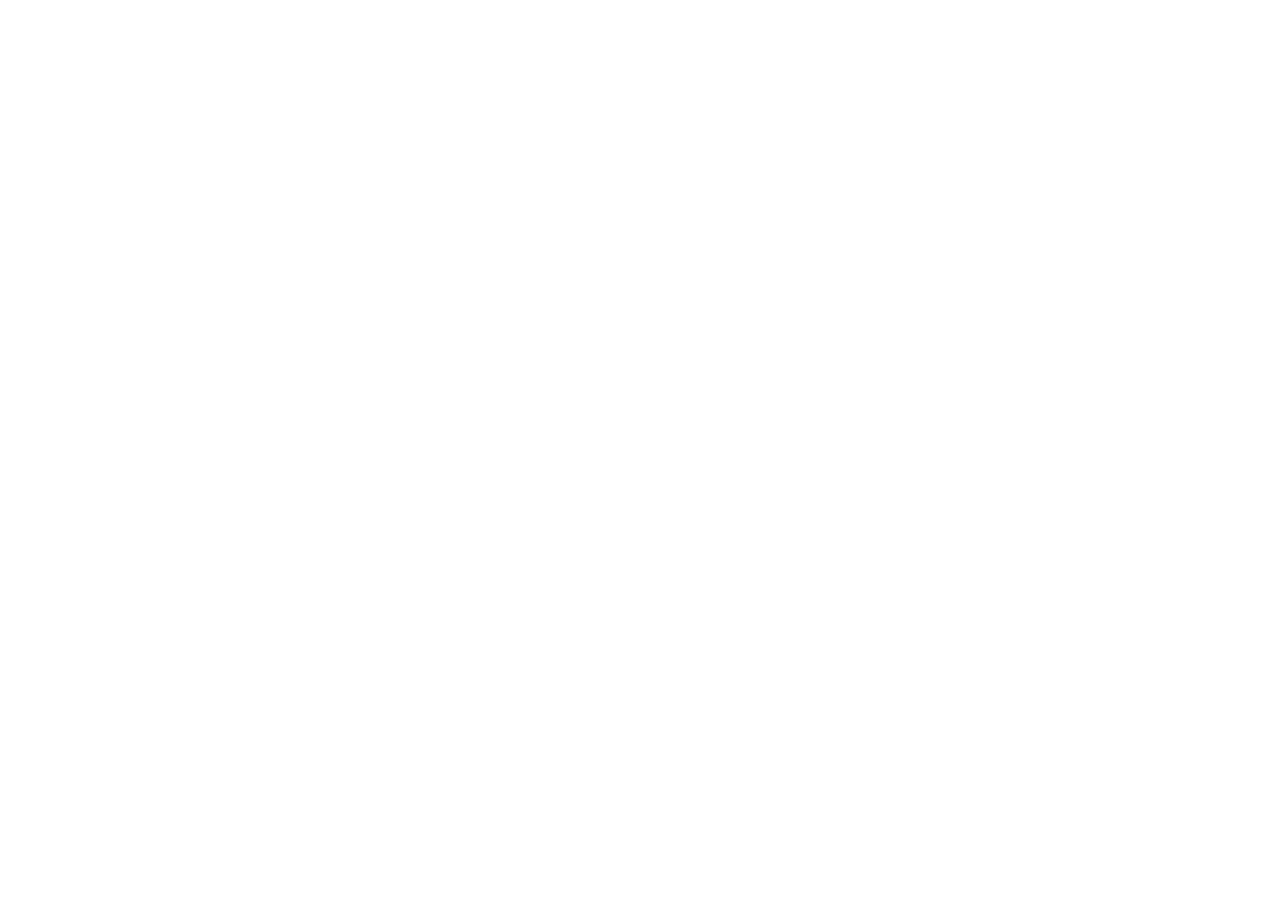
==== index.html @ 85a44deb "Added portfolio base files" ====
<!DOCTYPE html>
<html lang="en">
<head>
    <meta charset="UTF-8">
    <meta name="viewport" content="width=device-width, initial-scale=1.0">
    <link rel="shortcut icon" href="src/images/favicon.ico" type="image/x-icon">
    <title>Aref Abou Hamdan</title>
</head>
<body>
    
</body>
</html>
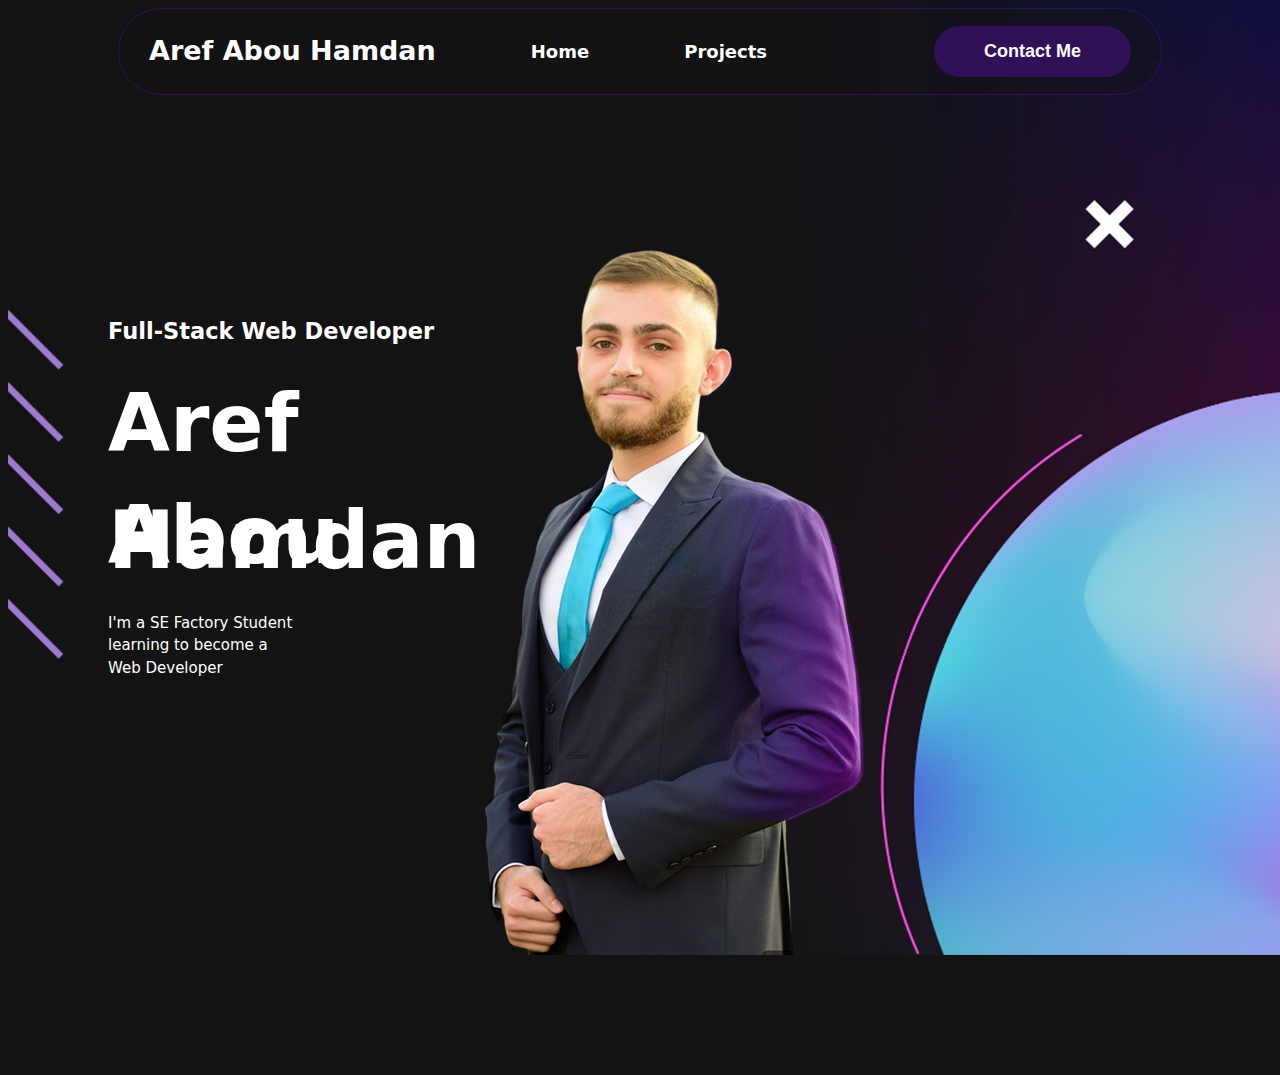
==== commit 9f42c7cd: "Finished the first screen of the landing page" ====
--- a/index.html
+++ b/index.html
@@ -1,12 +1,39 @@
 <!DOCTYPE html>
 <html lang="en">
-<head>
-    <meta charset="UTF-8">
-    <meta name="viewport" content="width=device-width, initial-scale=1.0">
-    <link rel="shortcut icon" href="src/images/favicon.ico" type="image/x-icon">
+  <head>
+    <meta charset="UTF-8" />
+    <meta name="viewport" content="width=device-width, initial-scale=1.0" />
+    <link
+      rel="shortcut icon"
+      href="src/images/favicon.ico"
+      type="image/x-icon"
+    />
+    <link rel="stylesheet" href="src/styles/index.css" />
     <title>Aref Abou Hamdan</title>
-</head>
-<body>
-    
-</body>
-</html>+  </head>
+  <body>
+    <div class="nav-bar">
+      <h2>Aref Abou Hamdan</h2>
+      <p><a>Home</a></p>
+      <p><a>Projects</a></p>
+      <button>Contact Me</button>
+    </div>
+    <div class="main">
+      <img id="background" src="src/images/main-bg.png" />
+      <div class="hero">
+        <h2>Full-Stack Web Developer</h2>
+        <h1>Aref</h1>
+        <h1>Abou Hamdan</h1>
+        <div class="divider"></div>
+        <p>
+          I'm a SE Factory Student<br />
+          learning to become a <br />
+          Web Developer
+        </p>
+      </div>
+      <div class="my-img">
+        <img id="my-img" src="src/images/my-image.png" />
+      </div>
+    </div>
+  </body>
+</html>
--- a/src/styles/index.css
+++ b/src/styles/index.css
@@ -0,0 +1,65 @@
+html {
+  font-size: 62.5%;
+  overflow-x: hidden;
+}
+body {
+  color: #fff;
+  background-color: #131313;
+  font-size: 1.5rem;
+  line-height: 1.5;
+  font-family: system-ui, -apple-system, BlinkMacSystemFont, "Segoe UI", Roboto,
+    Oxygen, Ubuntu, Cantarell, "Open Sans", "Helvetica Neue", sans-serif;
+}
+
+.nav-bar {
+  font-size: 1.8rem;
+  font-weight: bold;
+  margin: 0 11rem;
+  padding: 0 3rem;
+  display: flex;
+  align-items: center;
+  gap: 9.5rem;
+  background-color: #13131360;
+  border: solid 1px #301158;
+  border-radius: 5rem;
+}
+.nav-bar button {
+  font-weight: bold;
+  margin-left: auto;
+  font-size: 1.8rem;
+  padding: 1.5rem 5rem;
+  border-radius: 3rem;
+  border: none;
+  color: #fff;
+  background-color: #301158;
+}
+#background {
+  position: absolute;
+  margin-top: -10rem;
+  z-index: -1;
+}
+
+.main {
+  display: grid;
+  grid-template-columns: repeat(2, 1fr);
+}
+
+.main h1 {
+  font-size: 8rem;
+  line-height: 0.5rem;
+}
+.hero {
+  display: flex;
+  flex-direction: column;
+  height: 80rem;
+  justify-content: center;
+  margin-left: 10rem;
+}
+#my-img {
+  position: absolute;
+  top: -0.5rem;
+  right: 1rem;
+}
+
+
+
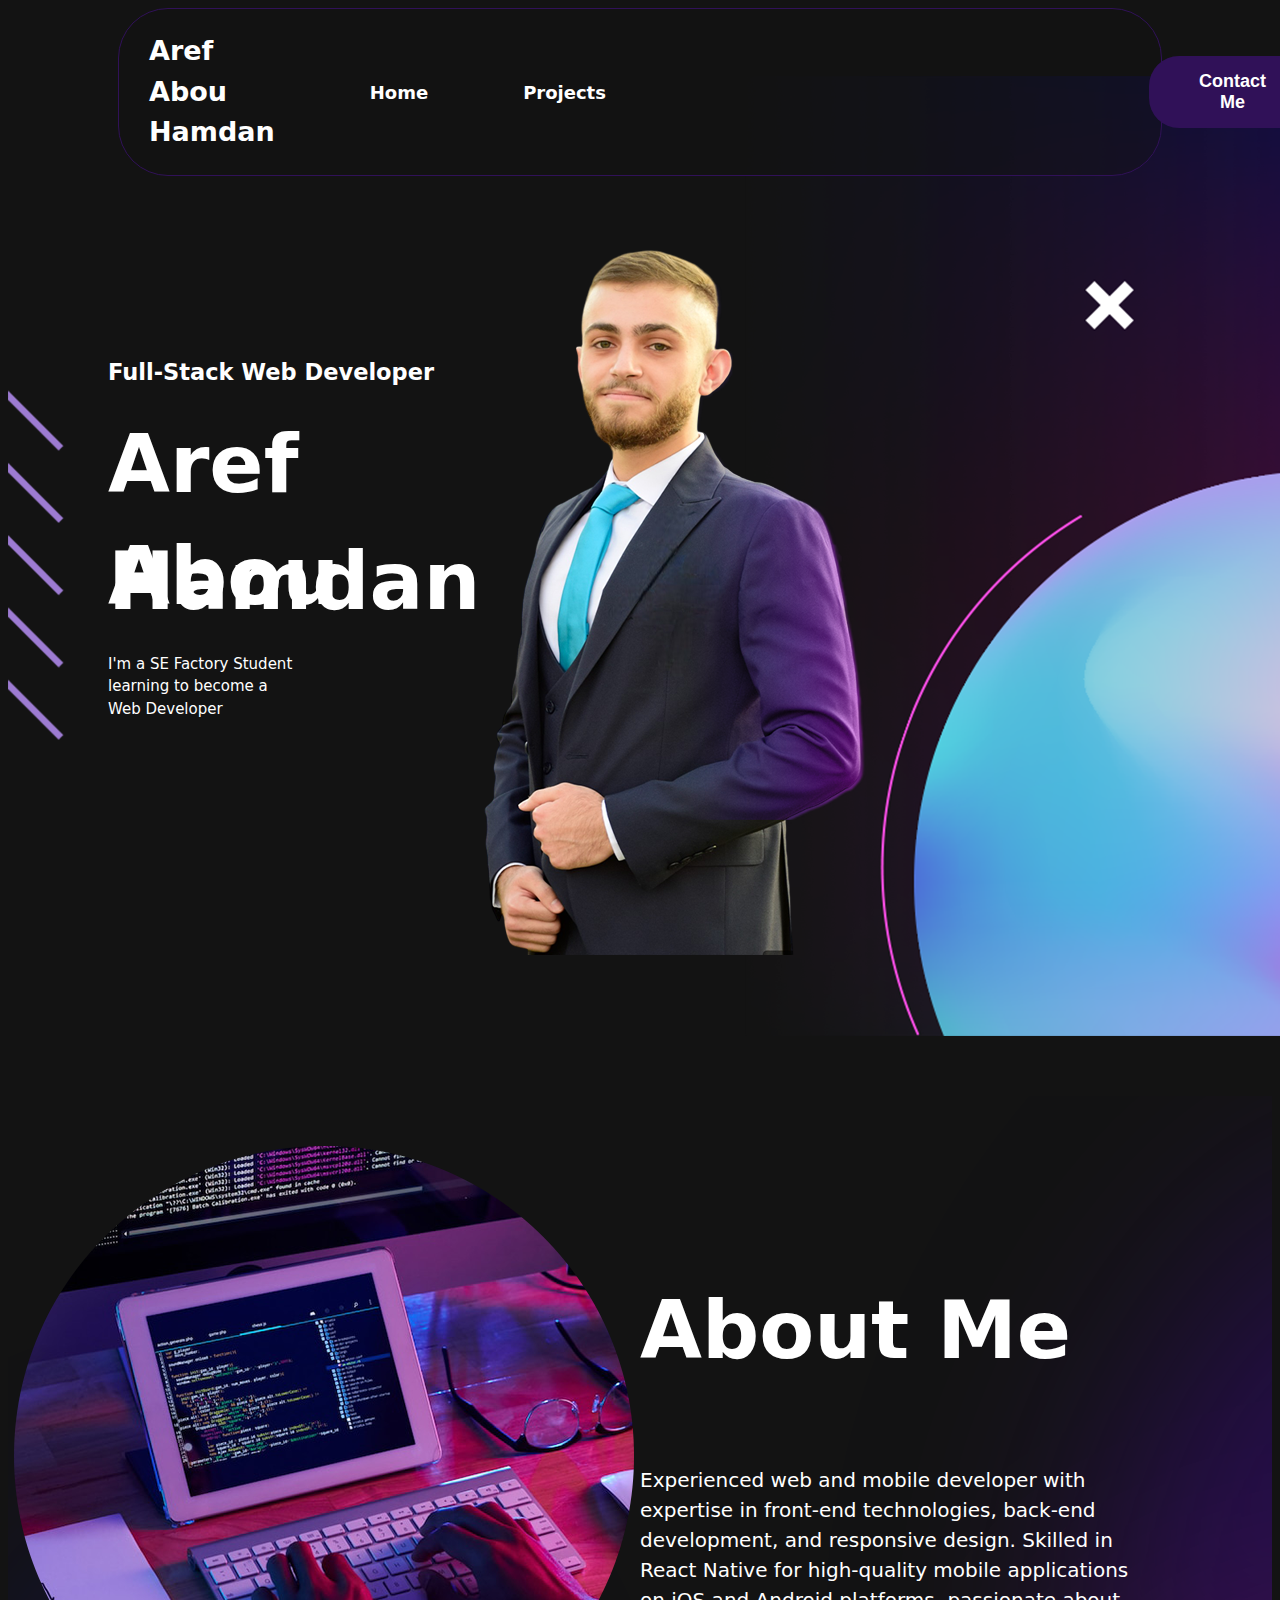
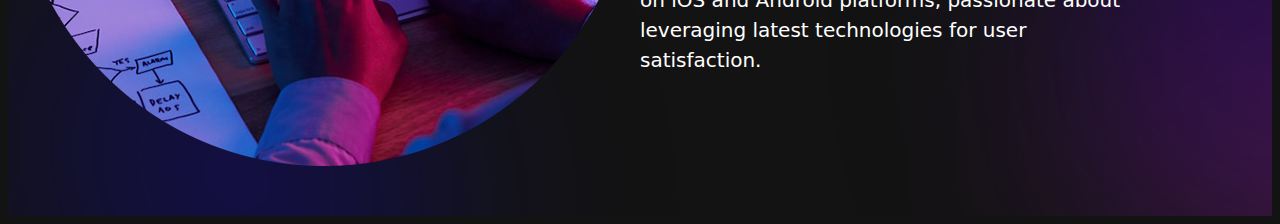
==== commit 52a277b9: "Finished the home page" ====
--- a/index.html
+++ b/index.html
@@ -14,9 +14,9 @@
   <body>
     <div class="nav-bar">
       <h2>Aref Abou Hamdan</h2>
-      <p><a>Home</a></p>
-      <p><a>Projects</a></p>
-      <button>Contact Me</button>
+      <a href="#">Home</a>
+      <a href="src/pages/projects.html">Projects</a>
+      <a href="src/pages/contact-me.html"><button>Contact Me</button></a>
     </div>
     <div class="main">
       <img id="background" src="src/images/main-bg.png" />
@@ -35,5 +35,14 @@
         <img id="my-img" src="src/images/my-image.png" />
       </div>
     </div>
+    <div class="about">
+      <div class="work-img"><img src="src/images/programmer.png" /></div>
+      <div class="about-me">
+        <h1>About Me</h1>
+        <p>
+            Experienced web and mobile developer with expertise in front-end technologies, back-end development, and responsive design. Skilled in React Native for high-quality mobile applications on iOS and Android platforms, passionate about leveraging latest technologies for user satisfaction.
+        </p>
+      </div>
+    </div>
   </body>
 </html>
--- a/src/styles/index.css
+++ b/src/styles/index.css
@@ -10,7 +10,6 @@
   font-family: system-ui, -apple-system, BlinkMacSystemFont, "Segoe UI", Roboto,
     Oxygen, Ubuntu, Cantarell, "Open Sans", "Helvetica Neue", sans-serif;
 }
-
 .nav-bar {
   font-size: 1.8rem;
   font-weight: bold;
@@ -23,9 +22,13 @@
   border: solid 1px #301158;
   border-radius: 5rem;
 }
+.nav-bar a {
+  color: #fff;
+  text-decoration: none;
+}
 .nav-bar button {
   font-weight: bold;
-  margin-left: auto;
+  margin-left: 35vw;
   font-size: 1.8rem;
   padding: 1.5rem 5rem;
   border-radius: 3rem;
@@ -33,17 +36,19 @@
   color: #fff;
   background-color: #301158;
 }
+.nav-bar button:hover {
+    cursor: pointer;
+}
 #background {
   position: absolute;
   margin-top: -10rem;
   z-index: -1;
 }
-
 .main {
   display: grid;
   grid-template-columns: repeat(2, 1fr);
+  margin-bottom: 20rem;
 }
-
 .main h1 {
   font-size: 8rem;
   line-height: 0.5rem;
@@ -51,7 +56,7 @@
 .hero {
   display: flex;
   flex-direction: column;
-  height: 80rem;
+  height: 80vh;
   justify-content: center;
   margin-left: 10rem;
 }
@@ -59,7 +64,29 @@
   position: absolute;
   top: -0.5rem;
   right: 1rem;
+  z-index: -1;
 }
-
-
-
+.about {
+  display: grid;
+  grid-template-columns: repeat(2, 1fr);
+  background-image: url(../images/about-bg.png);
+  background-position: center;
+  height: 80vh;
+}
+.work-img {
+  display: flex;
+  justify-content: center;
+  align-items: center;
+}
+.about-me {
+  display: flex;
+  flex-direction: column;
+  justify-content: center;
+}
+.about-me h1 {
+  font-size: 8rem;
+}
+.about-me p {
+  width: 50rem;
+  font-size: 2rem;
+}
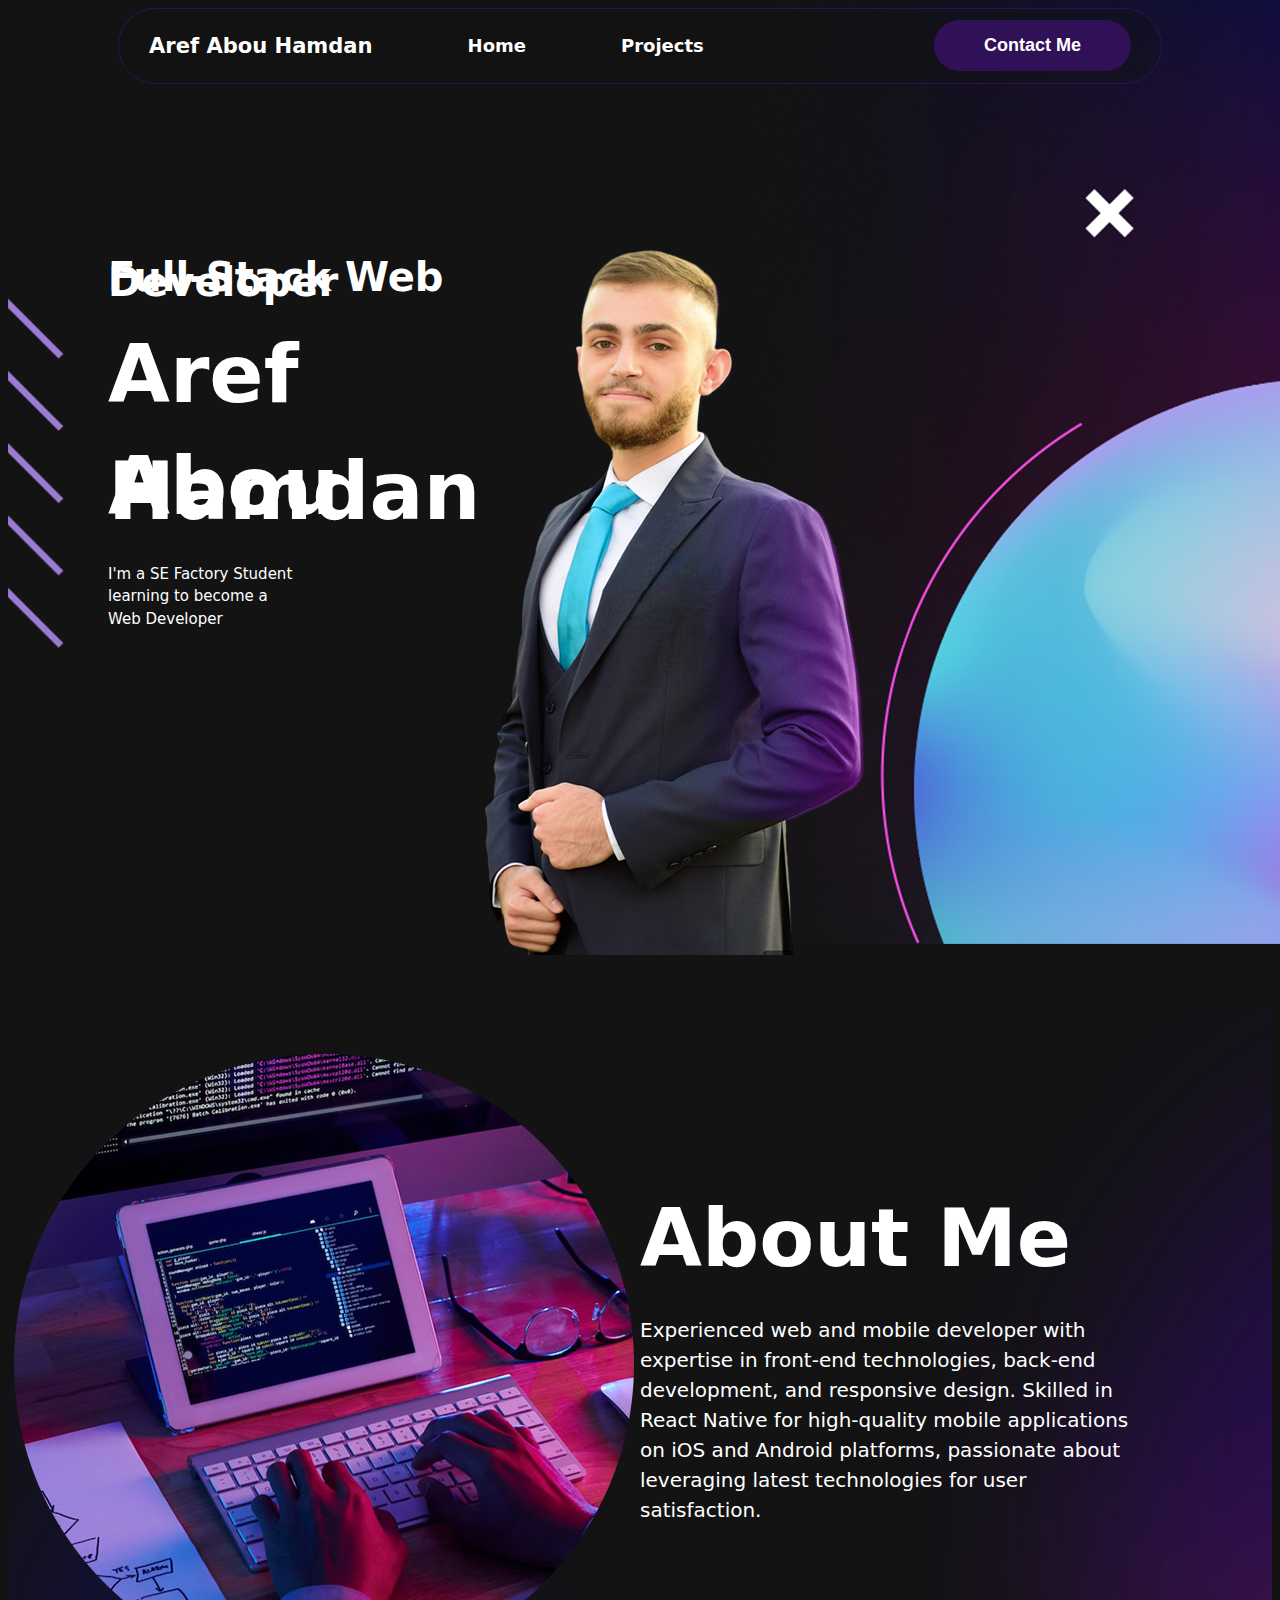
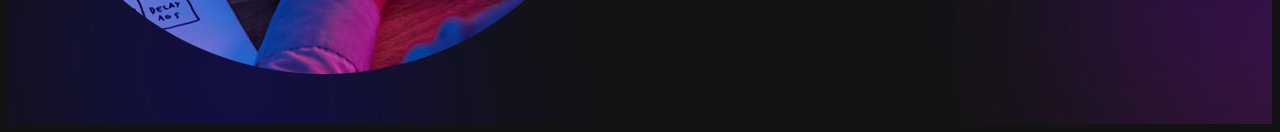
==== commit af23dbfc: "Finished projects page" ====
--- a/index.html
+++ b/index.html
@@ -11,13 +11,15 @@
     <link rel="stylesheet" href="src/styles/index.css" />
     <title>Aref Abou Hamdan</title>
   </head>
-  <body>
+  <navbar>
     <div class="nav-bar">
-      <h2>Aref Abou Hamdan</h2>
+      <h3>Aref Abou Hamdan</h3>
       <a href="#">Home</a>
       <a href="src/pages/projects.html">Projects</a>
-      <a href="src/pages/contact-me.html"><button>Contact Me</button></a>
+      <button><a href="src/pages/contact-me.html">Contact Me</a></button>
     </div>
+  </navbar>
+  <body>
     <div class="main">
       <img id="background" src="src/images/main-bg.png" />
       <div class="hero">
@@ -40,7 +42,11 @@
       <div class="about-me">
         <h1>About Me</h1>
         <p>
-            Experienced web and mobile developer with expertise in front-end technologies, back-end development, and responsive design. Skilled in React Native for high-quality mobile applications on iOS and Android platforms, passionate about leveraging latest technologies for user satisfaction.
+          Experienced web and mobile developer with expertise in front-end
+          technologies, back-end development, and responsive design. Skilled in
+          React Native for high-quality mobile applications on iOS and Android
+          platforms, passionate about leveraging latest technologies for user
+          satisfaction.
         </p>
       </div>
     </div>
--- a/src/styles/index.css
+++ b/src/styles/index.css
@@ -1,6 +1,14 @@
 html {
   font-size: 62.5%;
   overflow-x: hidden;
+}
+h1 {
+  font-size: 8rem;
+  line-height: 0.5rem;
+}
+h2 {
+  font-size: 4rem;
+  line-height: 0.5rem;
 }
 body {
   color: #fff;
@@ -28,16 +36,13 @@
 }
 .nav-bar button {
   font-weight: bold;
-  margin-left: 35vw;
+  margin-left: auto;
   font-size: 1.8rem;
   padding: 1.5rem 5rem;
   border-radius: 3rem;
   border: none;
   color: #fff;
   background-color: #301158;
-}
-.nav-bar button:hover {
-    cursor: pointer;
 }
 #background {
   position: absolute;
@@ -49,10 +54,7 @@
   grid-template-columns: repeat(2, 1fr);
   margin-bottom: 20rem;
 }
-.main h1 {
-  font-size: 8rem;
-  line-height: 0.5rem;
-}
+
 .hero {
   display: flex;
   flex-direction: column;
@@ -83,10 +85,34 @@
   flex-direction: column;
   justify-content: center;
 }
-.about-me h1 {
-  font-size: 8rem;
-}
 .about-me p {
   width: 50rem;
   font-size: 2rem;
 }
+.title {
+  margin-top: 10rem;
+  text-align: center;
+}
+.projects {
+  margin-top: 15rem;
+  display: grid;
+  grid-template-columns: repeat(2, 1fr);
+  height: 50vh;
+}
+
+.projects img{
+  width: 60rem;
+  border: solid 1rem #301158;
+  border-radius: 2rem;
+}
+
+.flex-box{
+  display: flex;
+  flex-direction: column;
+  align-items: center;
+}
+
+.flex-box li{
+  font-size: 2rem;
+  width: 50rem;
+}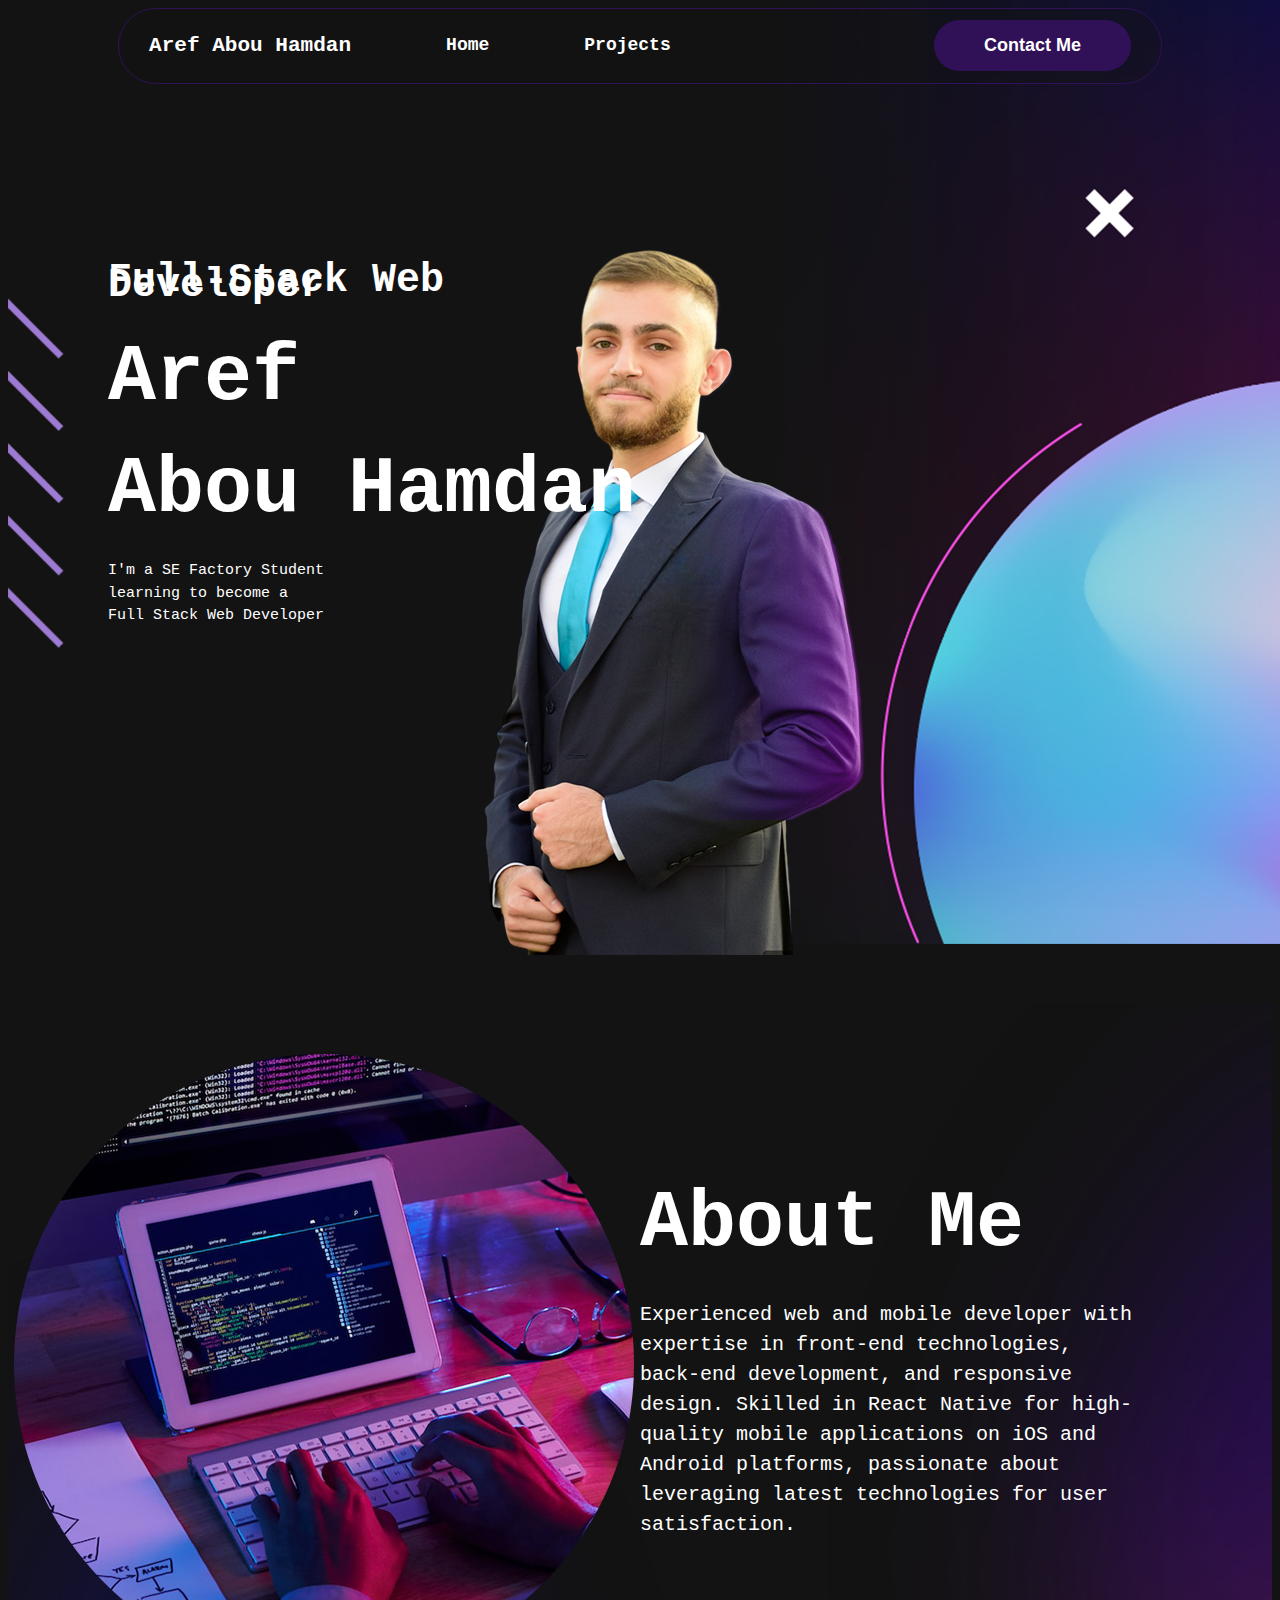
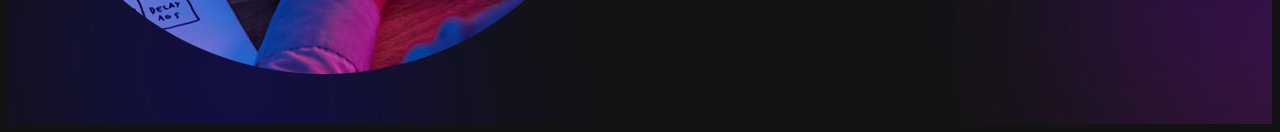
==== commit b53ccc3f: "Completed the contact page and finished the portfolio" ====
--- a/index.html
+++ b/index.html
@@ -30,7 +30,7 @@
         <p>
           I'm a SE Factory Student<br />
           learning to become a <br />
-          Web Developer
+          Full Stack Web Developer
         </p>
       </div>
       <div class="my-img">
--- a/src/styles/index.css
+++ b/src/styles/index.css
@@ -2,22 +2,35 @@
   font-size: 62.5%;
   overflow-x: hidden;
 }
+
 h1 {
   font-size: 8rem;
   line-height: 0.5rem;
 }
+
 h2 {
   font-size: 4rem;
   line-height: 0.5rem;
 }
+
+button {
+  font-weight: bold;
+  font-size: 1.8rem;
+  border-radius: 3rem;
+  border: none;
+  color: #fff;
+  background-color: #301158;
+  padding: 1.5rem 5rem;
+}
+
 body {
   color: #fff;
   background-color: #131313;
   font-size: 1.5rem;
   line-height: 1.5;
-  font-family: system-ui, -apple-system, BlinkMacSystemFont, "Segoe UI", Roboto,
-    Oxygen, Ubuntu, Cantarell, "Open Sans", "Helvetica Neue", sans-serif;
+  font-family: monospace
 }
+
 .nav-bar {
   font-size: 1.8rem;
   font-weight: bold;
@@ -30,25 +43,22 @@
   border: solid 1px #301158;
   border-radius: 5rem;
 }
+
 .nav-bar a {
   color: #fff;
   text-decoration: none;
 }
+
 .nav-bar button {
-  font-weight: bold;
   margin-left: auto;
-  font-size: 1.8rem;
-  padding: 1.5rem 5rem;
-  border-radius: 3rem;
-  border: none;
-  color: #fff;
-  background-color: #301158;
 }
+
 #background {
   position: absolute;
   margin-top: -10rem;
   z-index: -1;
 }
+
 .main {
   display: grid;
   grid-template-columns: repeat(2, 1fr);
@@ -62,12 +72,14 @@
   justify-content: center;
   margin-left: 10rem;
 }
+
 #my-img {
   position: absolute;
   top: -0.5rem;
   right: 1rem;
   z-index: -1;
 }
+
 .about {
   display: grid;
   grid-template-columns: repeat(2, 1fr);
@@ -75,24 +87,29 @@
   background-position: center;
   height: 80vh;
 }
+
 .work-img {
   display: flex;
   justify-content: center;
   align-items: center;
 }
+
 .about-me {
   display: flex;
   flex-direction: column;
   justify-content: center;
 }
+
 .about-me p {
   width: 50rem;
   font-size: 2rem;
 }
+
 .title {
   margin-top: 10rem;
   text-align: center;
 }
+
 .projects {
   margin-top: 15rem;
   display: grid;
@@ -100,19 +117,57 @@
   height: 50vh;
 }
 
-.projects img{
+.projects img {
   width: 60rem;
   border: solid 1rem #301158;
   border-radius: 2rem;
 }
 
-.flex-box{
+.flex-box {
   display: flex;
   flex-direction: column;
   align-items: center;
 }
 
-.flex-box li{
+.flex-box li {
   font-size: 2rem;
   width: 50rem;
+}
+
+.contact-form {
+  height: 90vh;
+  display: flex;
+  justify-content: center;
+  align-items: center;
+  background-image: url(../images/contact-bg.png);
+  background-size: cover;
+}
+
+.contact-form form {
+  display: flex;
+  flex-direction: column;
+  justify-content: center;
+  align-items: center;
+  width: 50vw;
+  height: 50vh;
+  background-color: #13131360;
+  border-radius: 8rem;
+  box-shadow: 34px 29px 49px -11px rgba(0, 0, 0, 0.75);
+}
+
+.contact-form div {
+  margin-bottom: 1.5rem;
+}
+
+.contact-form label {
+  display: block;
+  margin-bottom: 0.5rem;
+  font-weight: bold;
+}
+
+.contact-form input,
+.contact-form textarea {
+  width: 50rem;
+  padding: 10px;
+  resize: none;
 }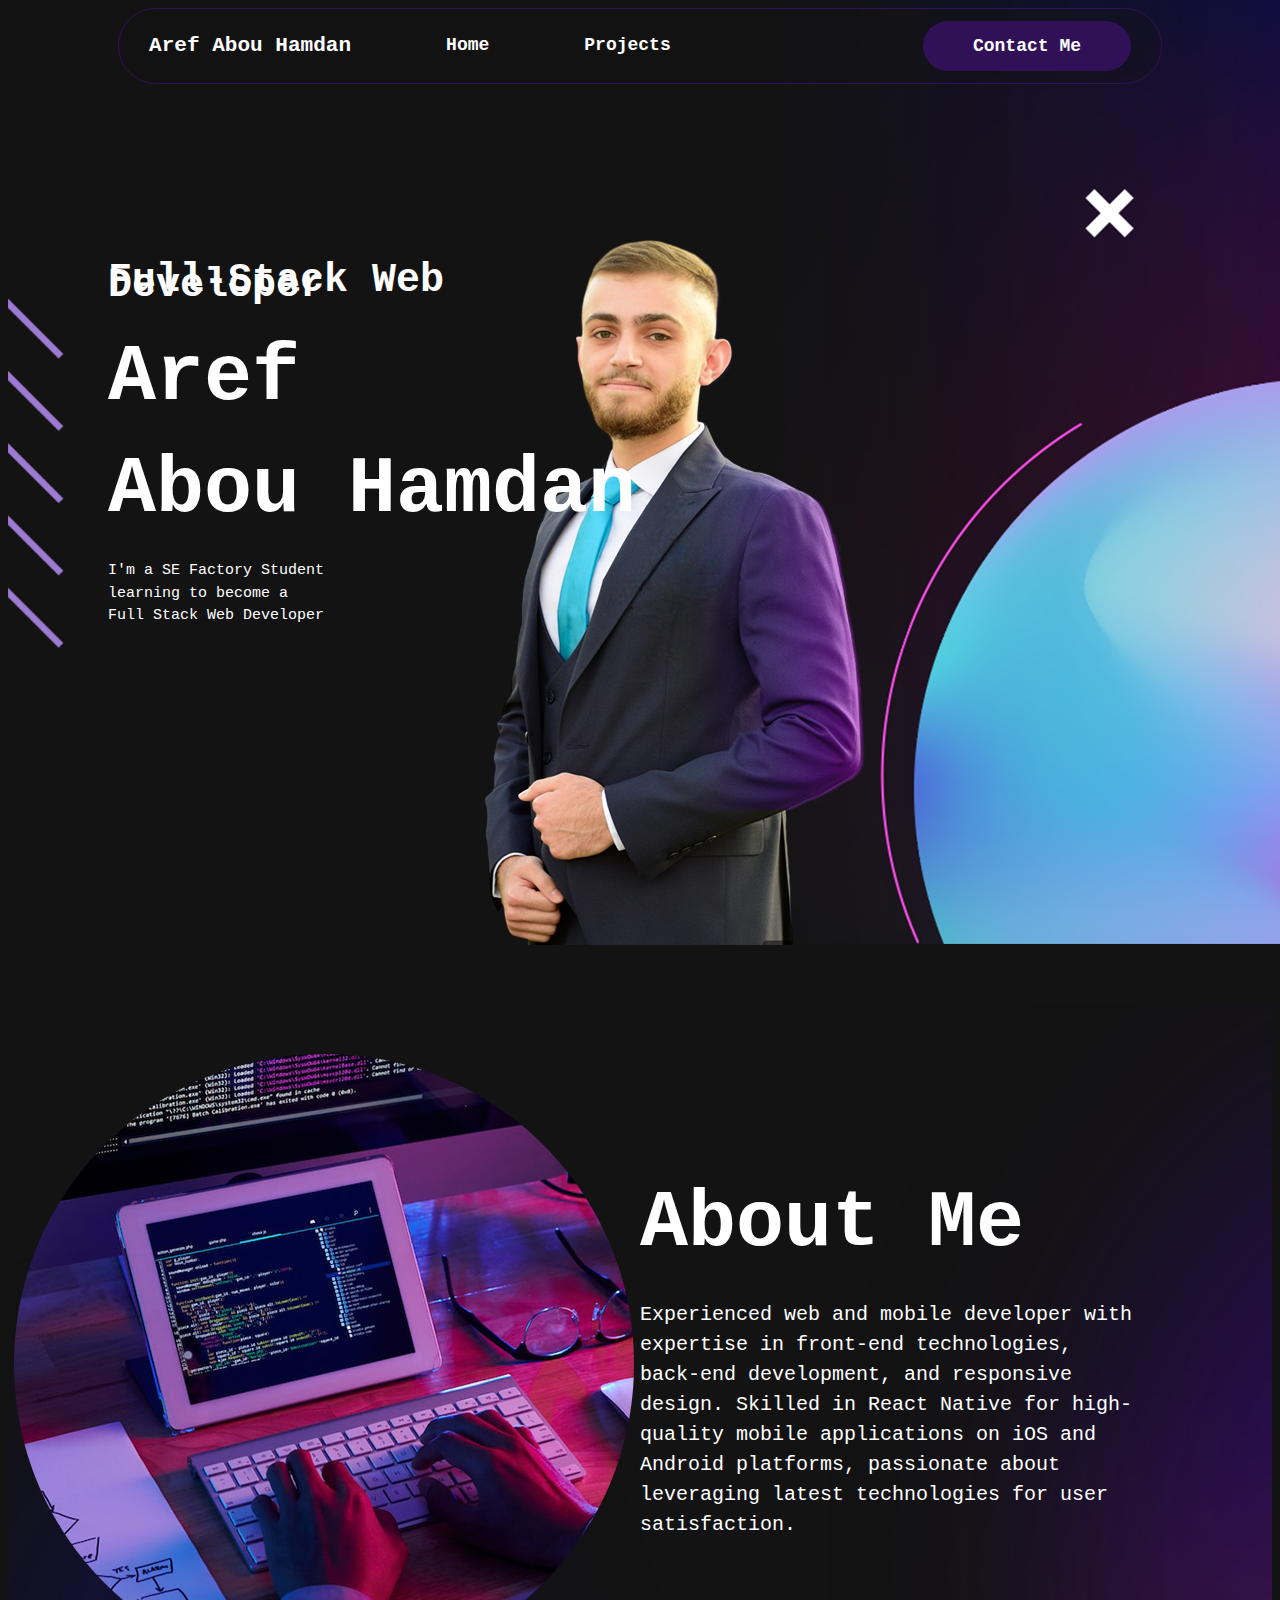
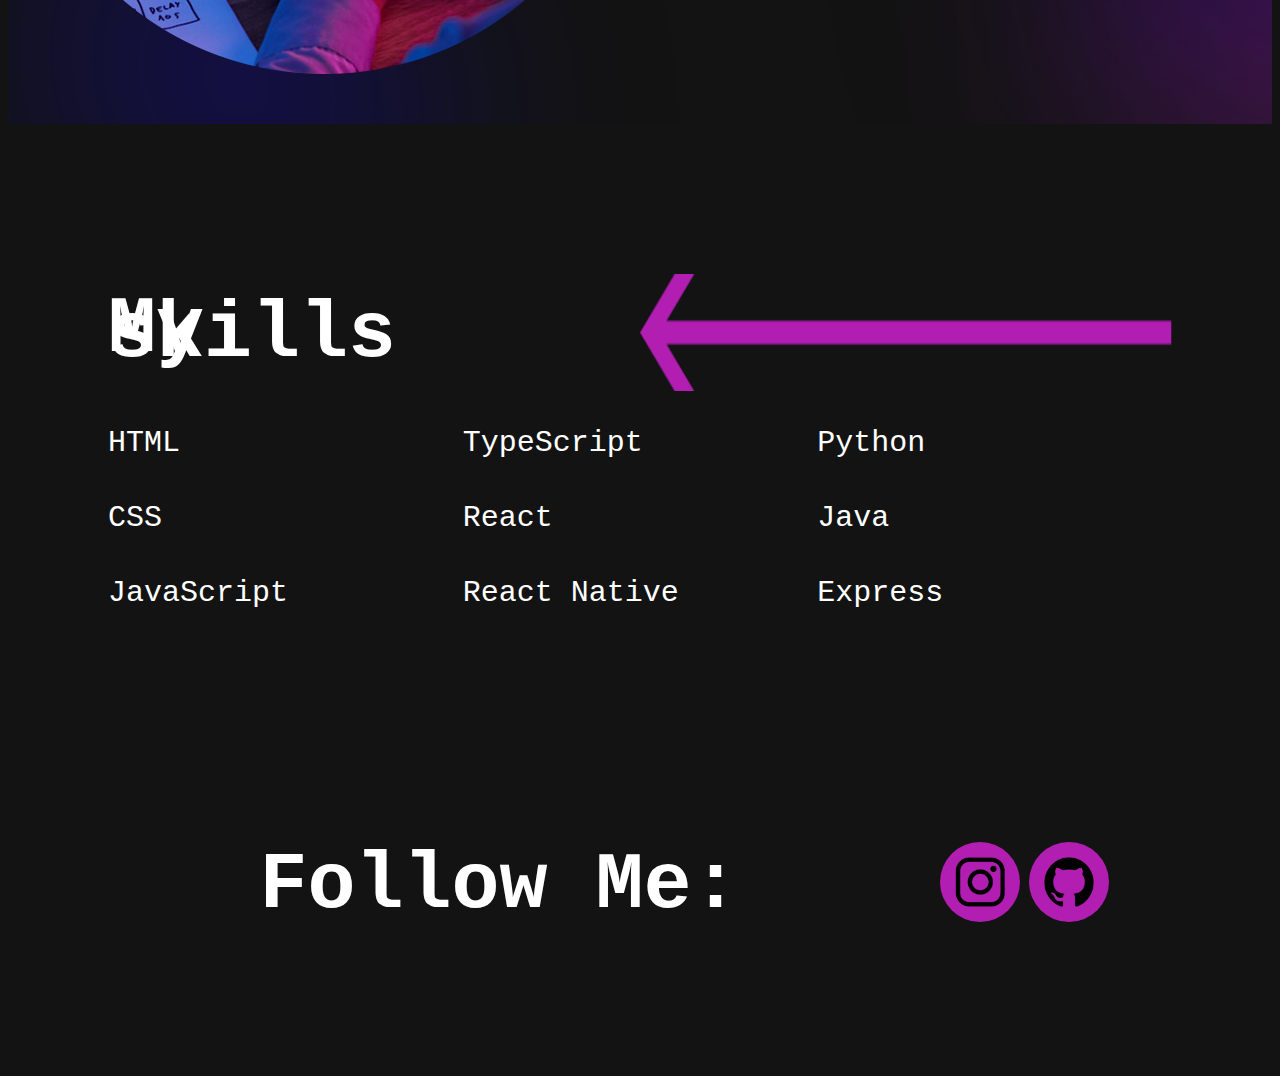
==== commit c6872f97: "Added skills section and footer" ====
--- a/index.html
+++ b/index.html
@@ -50,5 +50,42 @@
         </p>
       </div>
     </div>
+    <div class="skills">
+      <div class="skills-title">
+        <h1>My skills</h1>
+        <img src="src/images/arrow.png" />
+      </div>
+      <div class="tech">
+        <div>
+          <p>HTML</p>
+          <p>CSS</p>
+          <p>JavaScript</p>
+        </div>
+        <div>
+          <p>TypeScript</p>
+          <p>React</p>
+          <p>React Native</p>
+        </div>
+        <div>
+          <p>Python</p>
+          <p>Java</p>
+          <p>Express</p>
+        </div>
+      </div>
+    </div>
   </body>
+  <footer class="footer">
+    <div>
+      <h1>Follow Me:</h1>
+    </div>
+    <div>
+      <a
+        href="https://www.instagram.com/arefabouhamdan?igsh=MXZwZzgyZnMwajBmNw=="
+        ><img src="src/images/insta.png"
+      /></a>
+      <a href="https://github.com/ArefAH"
+        ><img src="src/images/github.png"
+      /></a>
+    </div>
+  </footer>
 </html>
--- a/src/styles/index.css
+++ b/src/styles/index.css
@@ -1,6 +1,7 @@
 html {
   font-size: 62.5%;
   overflow-x: hidden;
+  margin: 0;
 }
 
 h1 {
@@ -21,6 +22,7 @@
   color: #fff;
   background-color: #301158;
   padding: 1.5rem 5rem;
+  font-family: monospace;
 }
 
 body {
@@ -75,7 +77,7 @@
 
 #my-img {
   position: absolute;
-  top: -0.5rem;
+  top: -1.5rem;
   right: 1rem;
   z-index: -1;
 }
@@ -141,6 +143,10 @@
   align-items: center;
   background-image: url(../images/contact-bg.png);
   background-size: cover;
+}
+
+.contact-form h1{
+  text-align: center;
 }
 
 .contact-form form {
@@ -170,4 +176,43 @@
   width: 50rem;
   padding: 10px;
   resize: none;
+  color: #301158;
+}
+.skills{
+  margin: 15rem 10rem;
+}
+
+.skills-title{
+  display: flex;
+  gap: 10rem;
+}
+
+.skills-title img{
+  width: 50%;
+}
+
+.tech{
+  display: grid;
+  grid-template-columns: repeat(3, 1fr);
+}
+
+.tech p{
+  font-size: 3rem;
+}
+
+.footer{
+  display: flex;
+  align-items: center;
+  justify-content: center;
+  margin: 10rem;
+  height: 20vh;
+  width: 90vw;
+  gap: 20rem;
+  
+}
+
+.footer img{
+  width: 8rem;
+  background-color: #b21eb2;
+  border-radius: 5rem;
 }